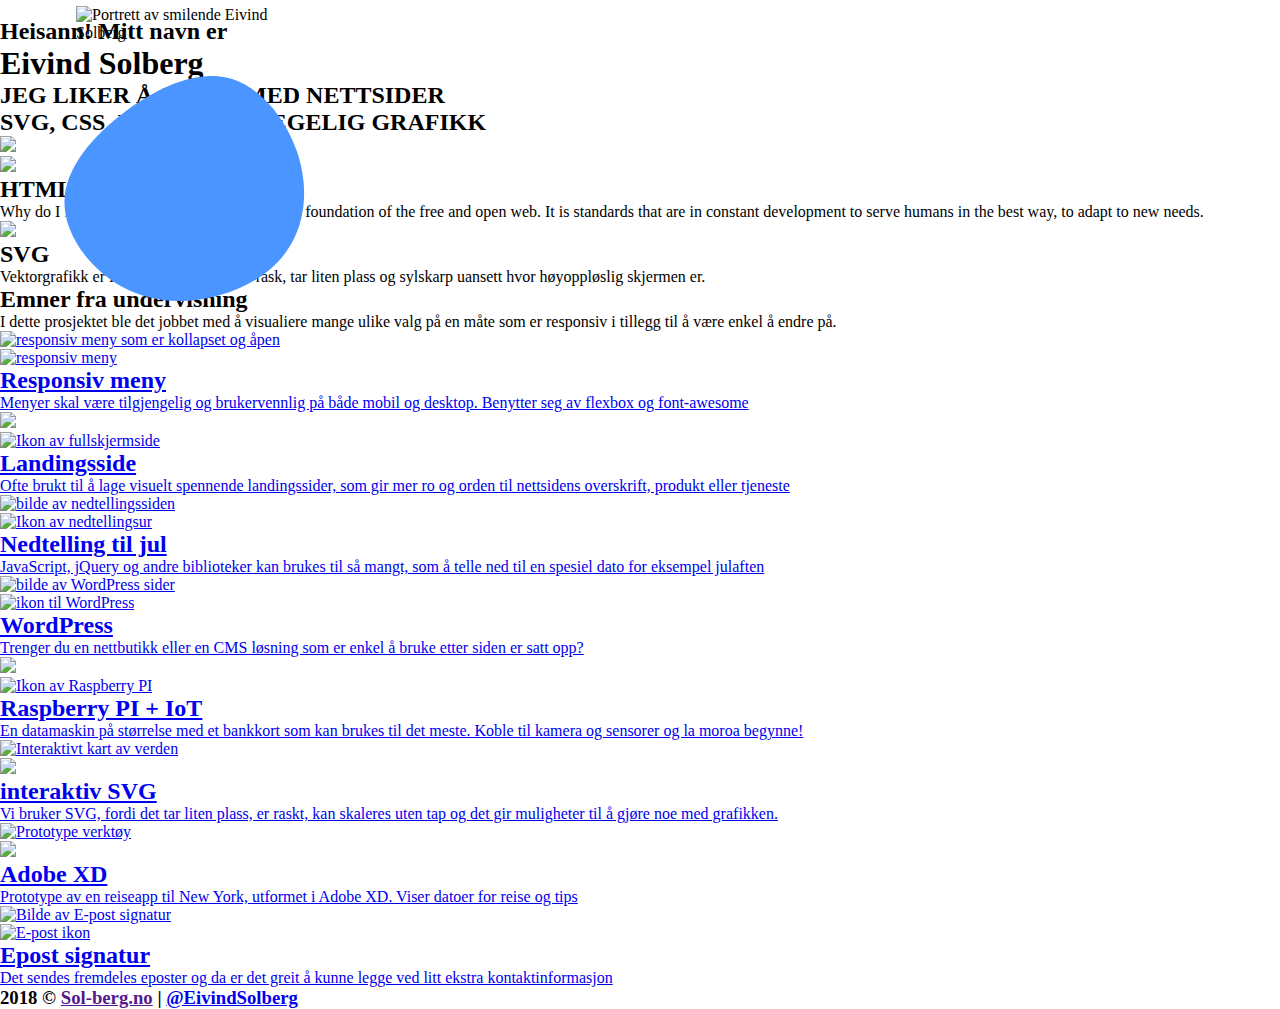
==== index.html @ c753e9f0 "Add files via upload" ====
<!DOCTYPE html>
<!--[if lt IE 7]>      <html class="no-js lt-ie9 lt-ie8 lt-ie7"> <![endif]-->
<!--[if IE 7]>         <html class="no-js lt-ie9 lt-ie8"> <![endif]-->
<!--[if IE 8]>         <html class="no-js lt-ie9"> <![endif]-->
<!--[if gt IE 8]><!-->

<html lang="nb" class="no-js">
<!--<![endif]-->

<head>
    <meta charset="utf-8">
    <meta http-equiv="X-UA-Compatible" content="IE=edge,chrome=1">
    <title>Sol-berg</title>

    <meta name="description" content="Sol-berg - digital designer">
    <meta name="viewport" content="width=device-width, initial-scale=1">


    <!--  Essential META Tags for open graph -->

    <meta property="og:title" content="Sol-Berg">
    <meta property="og:description"
        content="På denne siden finner du informasjon om hvem Eivind Solberg er og hva han brenner for">
    <meta property="og:image" content="sol_berg_logo.png">
    <meta property="og:url" content="http://sol-berg.no">
    <meta name="twitter:card" content="summary_large_image">


    <!-- Hotjar Tracking Code for https://sol-berg.no -->
    <script>
        (function (h, o, t, j, a, r) {
            h.hj = h.hj || function () {
                (h.hj.q = h.hj.q || []).push(arguments)
            };
            h._hjSettings = {
                hjid: 2145072,
                hjsv: 6
            };
            a = o.getElementsByTagName('head')[0];
            r = o.createElement('script');
            r.async = 1;
            r.src = t + h._hjSettings.hjid + j + h._hjSettings.hjsv;
            a.appendChild(r);
        })(window, document, 'https://static.hotjar.com/c/hotjar-', '.js?sv=');
    </script>

    <!-- Global site tag (gtag.js) - Google Analytics -->
    <script async src="https://www.googletagmanager.com/gtag/js?id=G-ZT1J94L8Q9"></script>
    <script>
        window.dataLayer = window.dataLayer || [];

        function gtag() {
            dataLayer.push(arguments);
        }
        gtag('js', new Date());

        gtag('config', 'G-ZT1J94L8Q9');
    </script>


    <!-- For displaying favicon -->
    <link rel="apple-touch-icon" sizes="180x180" href="./apple-touch-icon.png">
    <link rel="icon" type="image/png" sizes="32x32" href="./favicon-32x32.png">
    <link rel="icon" type="image/png" sizes="16x16" href="./favicon-16x16.png">
    <link rel="manifest" href="./site.webmanifest">
    <link rel="mask-icon" href="./safari-pinned-tab.svg" color="#5bbad5">
    <meta name="msapplication-TileColor" content="#2b5797">
    <meta name="theme-color" content="#ffffff">




    <link rel="stylesheet" href="css/normalize.min.css">

    <link href='http://fonts.googleapis.com/css?family=Raleway:100|Open+Sans:400,300' rel='stylesheet' type='text/css'>
    <link href="https://fonts.googleapis.com/css?family=Hammersmith+One|Poppins" rel="stylesheet">

    <link rel="stylesheet" href="css/main.css">
    <link rel="stylesheet" href="flexkort.css">

    <script src="js/vendor/modernizr-2.6.2-respond-1.1.0.min.js"></script>

</head>

<body>
    <!--[if lt IE 7]>
            <p class="browsehappy">You are using an <strong>outdated</strong> browser. Please <a href="http://browsehappy.com/">upgrade your browser</a> to improve your experience.</p>
        <![endif]-->

    <style>
        * {
            margin: 0;
        }


        .background-shape {
            position: absolute;
            display: flex;
            flex-direction: column;
            align-items: center;
            justify-content: center;
            background: #4a95ff;
            width: 25rem;
            height: 25rem;
            clip-path: url(#clip-shape-blob);
        }


        svg {
            width: 100%;
            height: auto;
        }


        .place_the_head {
            position: absolute;
            z-index: 1;
            top: 6px;
            left: 76px;

            width: 237px;
        }


        .secondary_title {
            text-transform: uppercase;

        }
    </style>

    <!-- div we'll use for background shape clip-path scss -->

<picture>
    <!-- <source type="image/webp" srcset="./bilder/head/MG_3976large.webp"> -->
    <img class="place_the_head" 
         srcset="
            ./bilder/head/_MG_3976loading.png 75w,
            ./bilder/head/_MG_3976small.png 187w,
            ./bilder/head/_MG_3976medium.png 247w,
            ./bilder/head/_MG_3976large.png 300w, 
            ./bilder/head/_MG_3976original.png 749w" 

        src="./bilder/head/_MG_3976small.png"
        alt="Portrett av smilende Eivind Solberg">
    </picture>


    <div class="background-shape">
        <picture>
            <source srcset="./bilder/neck/MG_3976large.webp" type="image/webp">
            <img class="place_the_head"
                srcset="
                ./bilder/neck/_MG_3976loading.png 75w,
                ./bilder/neck/_MG_3976small.png 187w,
                ./bilder/neck/_MG_3976medium.png 247w,
                ./bilder/neck/_MG_3976large.png 300w,
                ./bilder/head/_MG_3976original.png 749w"  

                src="./bilder/neck/_MG_3976small.png" 
                alt="">
        </picture>
    </div> <!-- closes the background shape-->

    <!-- SVG -->
    <svg class="shape-blob" width="0" height="0" xmlns="http://www.w3.org/2000/svg">
        <defs>
            <clipPath id="clip-shape-blob" viewbox="0 0 200 200" clipPathUnits="objectBoundingBox"
                transform="scale(0.005 0.005)">
                <path>
                    <animateTransform attributeName="transform" attributeType="XML" type="rotate" from="0 100 100"
                        to="360 100 100" dur="20s" repeatCount="indefinite" />

                    <animate attributeName="d" dur="20s" repeatCount="indefinite"
                        values="M141.2 63.9c9.3 14.8 11.9 31.8 7.7 46.2-4.1 14.4-14.9 26.2-29 34-14 7.8-31.3 11.5-48.6 6.6-17.4-4.9-34.9-18.6-38.1-34.8-3.2-16.2 7.9-35.1 21.5-51C68.2 49.1 84.1 36.3 100 36.2c16 0 32 12.8 41.2 27.7z;
        
                            M140.2 71.9c12 11.2 22 27.9 19 41.7-3.1 13.8-19.3 24.7-36.6 33-17.4 8.2-35.8 13.7-49.6 7.8-13.7-6-22.7-23.5-27.8-42.8-5.1-19.2-6.2-40.2 3.6-50.8 9.8-10.6 30.5-10.9 47.9-8.2 17.4 2.6 31.4 8.2 43.5 19.3z;
                            
                                                                                      
                            M141.2 63.9c9.3 14.8 11.9 31.8 7.7 46.2-4.1 14.4-14.9 26.2-29 34-14 7.8-31.3 11.5-48.6 6.6-17.4-4.9-34.9-18.6-38.1-34.8-3.2-16.2 7.9-35.1 21.5-51C68.2 49.1 84.1 36.3 100 36.2c16 0 32 12.8 41.2 27.7z" />

                </path>
            </clipPath>
        </defs>
    </svg>


    <div id="intro">
        <div class="content">




            <div class="boks">
                <h2>Heisann! Mitt navn er </h2>
                <h1>Eivind Solberg</h1>
                <h2 class="secondary_title">Jeg liker å jobbe med nettsider<br />SVG, CSS, HTML & bevegelig grafikk
                </h2>
            </div>
        </div>
        <div class="pil"><img class="pilned" src="/svg/pil_ned_negativtrom.svg"></div>
    </div> <!-- lukker intro div -->

    <div id="main" class="main-container">
        <div id="project02" class="project">
            <img class="bar" src="../svg/bar.svg" />
            <h2>HTML og CSS</h2>
            <p class="info">Why do I like HTML and CSS? because its the foundation of the free and open web. It is
                standards that are in constant development to serve humans in the best way, to adapt to new needs.</p>
        </div>

        <div id="project01" class="project">
            <img class="hode" src="../bilder_av_eivind/avatar.svg" />
            <h2>SVG</h2>
            <p class="info">
                    <!--I appreciate the small stuff in life. SVG is small in size but powerful, fast and full of potential for
                making great experiences.-->

            Vektorgrafikk er fantastisk siden den er rask, tar liten plass og sylskarp uansett hvor høyoppløslig skjermen er. 
            </p>
        </div>


        <div class="presentasjon">
            <h2>Emner fra undervisning </h2>
            <p>I dette prosjektet ble det jobbet med å visualiere mange ulike valg på en måte som er responsiv i tillegg
                til å være enkel å endre på.</p>
        </div>

        <!-- Alle kortene-->
        <div class="sentrert">
            <!-- Sentrer siden -->
            <section class="allekortene">
                <article class="kort">
                    <a href="kort/hamburgermeny/hamburgermeny.html">
                        <div class="menybilde">
                            <img src="kort/hamburgermeny/meny.png" alt="responsiv meny som er kollapset og åpen">
                            <div class="tekstogikon">
                                <img class="hikon" src="ikoner/meny.svg" alt="responsiv meny">
                            </div>
                            <div class="tekst">
                                <h2 class="overskrift">Responsiv meny</h2>
                                <p class="ptekst">Menyer skal være tilgjengelig og brukervennlig på både mobil og
                                    desktop. Benytter seg av flexbox og font-awesome</p>
                            </div>
                        </div>
                    </a>
                </article>
                <article class="kort">





                    <a href="kort/fullskjerm/poly.html">
                        <div class="menybilde">
                            <img src="kort/fullskjerm/kortbilde/fullskjerm02.png" alt=" ">
                            <div class="tekstogikon">
                                <img class="hikon" src="kort/fullskjerm/fullskjerm.svg" alt="Ikon av fullskjermside">
                            </div>
                            <div class="tekst">
                                <h2 class="overskrift">Landingsside</h2>
                                <p class="ptekst">Ofte brukt til å lage visuelt spennende landingssider, 
                                    som gir mer ro og orden til nettsidens overskrift, 
                                    produkt eller tjeneste</p>
                            </div>
                        </div>
                    </a>





                    
                </article>
                <article class="kort">
                    <a href="kort/nedtelling/nedtelling_jul.html">
                        <div class="menybilde">
                            <img src="kort/nedtelling/nedtelling.png" alt="bilde av nedtellingssiden">


                            <div class="tekstogikon">
                                <img class="hikon" src="kort/nedtelling/nedtelling.svg" alt="Ikon av nedtellingsur">
                            </div>
                            <div class="tekst">
                                <h2 class="overskrift">Nedtelling til jul</h2>
                                <p class="ptekst">JavaScript, jQuery og andre biblioteker kan brukes til så mangt, som å
                                    telle ned til en spesiel dato for eksempel julaften</p>
                            </div>
                        </div>
                    </a>
                </article>
                <article class="kort">
                    <a href="http://elmi.afr.ninja/">
                        <div class="menybilde">
                            <img src="kort/wordpress/wordpress02.png" alt="bilde av WordPress sider">


                            <div class="tekstogikon">
                                <img class="hikon" src="kort/wordpress/wordpress02.svg" alt="ikon til WordPress ">
                            </div>

                            <div class="tekst">
                                <h2 class="overskrift">WordPress</h2>
                                <p class="ptekst">Trenger du en nettbutikk eller en CMS løsning som er enkel å bruke
                                    etter siden er satt opp?</p>
                            </div>
                        </div>
                    </a>
                </article>
                <article class="kort">
                    <a
                        href="https://projects.raspberrypi.org/en/projects?interests%5B%5D=games&technologies%5B%5D=python">
                        <div class="menybilde">
                            <img src="kort/rpi/rpi02.png" alt=" ">
                            <div class="tekstogikon">
                                <img class="hikon" src="kort/rpi/rpi.svg" alt="Ikon av Raspberry PI">
                            </div>
                            <div class="tekst">
                                <h2 class="overskrift">Raspberry PI + IoT</h2>
                                <p class="ptekst">En datamaskin på størrelse med et bankkort som kan brukes til det
                                    meste. Koble til kamera og sensorer og la moroa begynne!</p>
                            </div>
                        </div>
                    </a>
                </article>
                <article class="kort">
                    <a href="kort/svg/svg.html">
                        <div class="menybilde">
                            <img src="kort/svg/kart.png" alt="Interaktivt kart av verden">
                            <div class="tekstogikon">
                                <img class="hikon" src="kort/svg/ai.svg" alt=" ">
                            </div>
                            <div class="tekst">
                                <h2 class="overskrift">interaktiv SVG</h2>
                                <p class="ptekst">Vi bruker SVG, fordi det tar liten plass, er raskt, kan skaleres uten
                                    tap og det gir muligheter til å gjøre noe med grafikken.</p>
                            </div>
                        </div>
                    </a>
                </article>
                <article class="kort">
                    <a href="https://xd.adobe.com/view/c66248aa-a80d-4d5f-951c-1c71256bd1f2">
                        <div class="menybilde">
                            <img src="kort/adobexd/xd02.png" alt="Prototype verktøy">
                            <div class="tekstogikon">
                                <img class="hikon" src="kort/adobexd/adboexd.svg" alt=" ">
                            </div>
                            <div class="tekst">
                                <h2 class="overskrift">Adobe XD</h2>
                                <p class="ptekst">Prototype av en reiseapp til New York, utformet i Adobe XD. Viser
                                    datoer for reise og tips </p>
                            </div>
                        </div>
                    </a>
                </article>
                <article class="kort">
                    <a href="kort/epost/epost.html">
                        <div class="menybilde">
                            <img src="kort/epost/meny.png" alt="Bilde av E-post signatur">
                            <div class="tekstogikon">
                                <img class="hikon" src="kort/epost/epost.svg" alt="E-post ikon">
                            </div>
                            <div class="tekst">
                                <h2 class="overskrift">Epost signatur</h2>
                                <p class="ptekst">Det sendes fremdeles eposter og da er det greit å kunne legge ved litt
                                    ekstra kontaktinformasjon</p>
                            </div>
                        </div>
                    </a>
                </article>
            </section>
        </div>



    </div> <!-- #main-container -->

    <div class="footer-container">
        <footer class="wrapper">
            <h3>2018 &copy; <a href="" target="_blank">Sol-berg.no</a> | <a href="https://twitter.com/EivindSolberg"
                    target="_blank">@EivindSolberg</a></h3>
        </footer>
    </div>

    <script src="https://ajax.googleapis.com/ajax/libs/jquery/1.11.2/jquery.min.js"></script>
    <script>
        window.jQuery || document.write('<script src="js/vendor/jquery-1.11.2.min.js"><\/script>')
    </script>

    <script src="https://cdnjs.cloudflare.com/ajax/libs/ScrollMagic/2.0.5/ScrollMagic.min.js"></script>
    <script src="https://cdnjs.cloudflare.com/ajax/libs/ScrollMagic/2.0.5/plugins/debug.addIndicators.min.js"></script>



    <script src="js/main.js"></script>



</body>

</html>
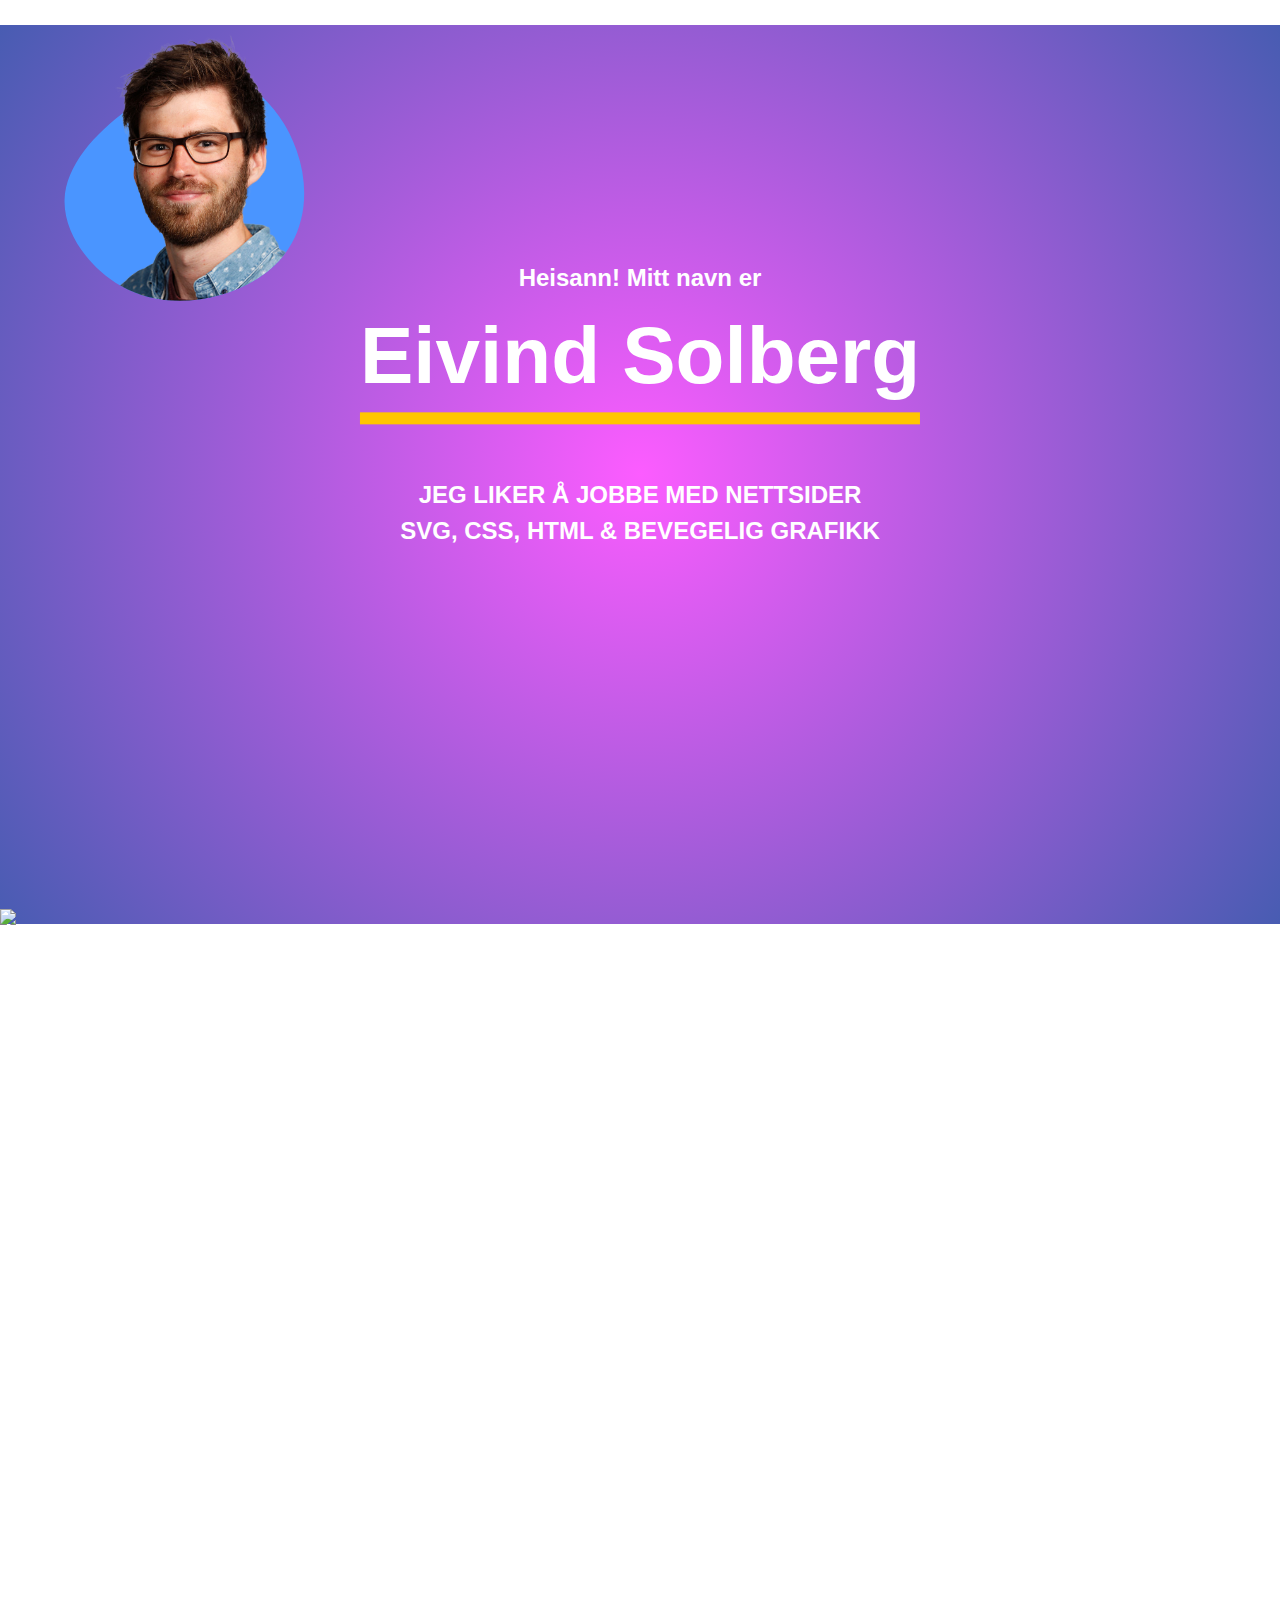
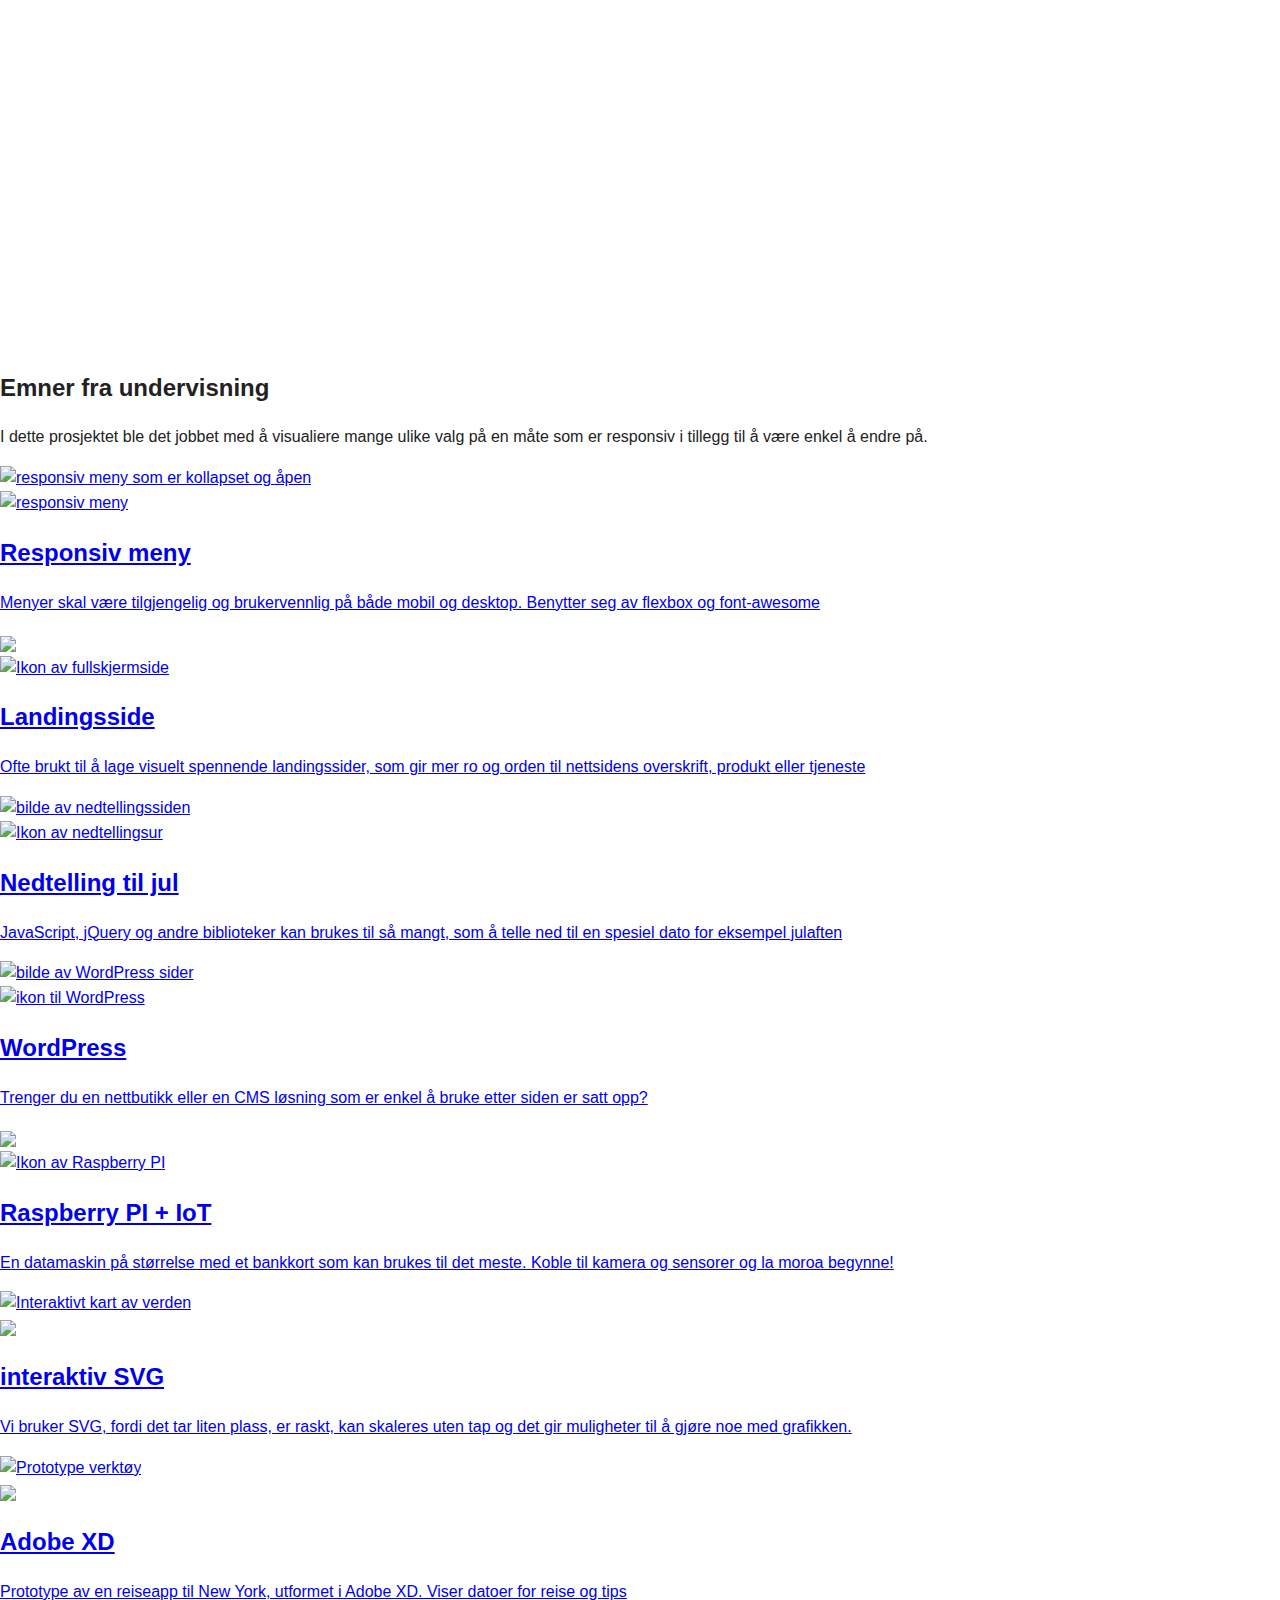
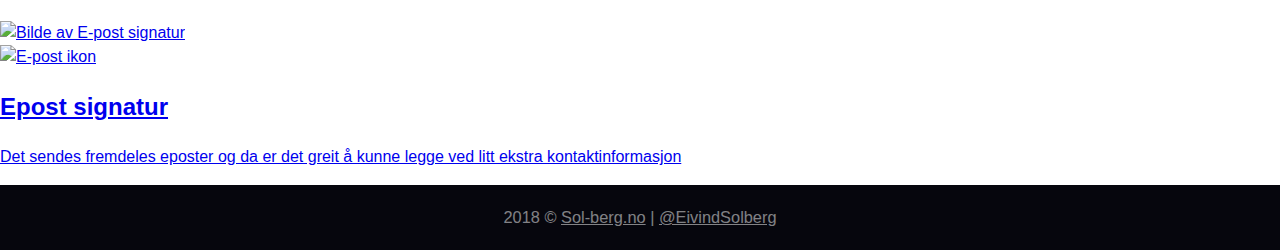
==== commit a4c7c6d0: "change filenames and path to imagess" ====
--- a/index.html
+++ b/index.html
@@ -134,13 +134,13 @@
     <!-- <source type="image/webp" srcset="./bilder/head/MG_3976large.webp"> -->
     <img class="place_the_head" 
          srcset="
-            ./bilder/head/_MG_3976loading.png 75w,
-            ./bilder/head/_MG_3976small.png 187w,
-            ./bilder/head/_MG_3976medium.png 247w,
-            ./bilder/head/_MG_3976large.png 300w, 
-            ./bilder/head/_MG_3976original.png 749w" 
-
-        src="./bilder/head/_MG_3976small.png"
+            ./bilder/head/MG_3976loading.png 75w,
+            ./bilder/head/MG_3976small.png 187w,
+            ./bilder/head/MG_3976medium.png 247w,
+            ./bilder/head/MG_3976large.png 300w, 
+            ./bilder/head/MG_3976original.png 749w" 
+
+        src="./bilder/head/MG_3976small.png"
         alt="Portrett av smilende Eivind Solberg">
     </picture>
 
@@ -150,13 +150,13 @@
             <source srcset="./bilder/neck/MG_3976large.webp" type="image/webp">
             <img class="place_the_head"
                 srcset="
-                ./bilder/neck/_MG_3976loading.png 75w,
-                ./bilder/neck/_MG_3976small.png 187w,
-                ./bilder/neck/_MG_3976medium.png 247w,
-                ./bilder/neck/_MG_3976large.png 300w,
-                ./bilder/head/_MG_3976original.png 749w"  
-
-                src="./bilder/neck/_MG_3976small.png" 
+                ./bilder/neck/MG_3976loading.png 75w,
+                ./bilder/neck/MG_3976small.png 187w,
+                ./bilder/neck/MG_3976medium.png 247w,
+                ./bilder/neck/MG_3976large.png 300w,
+                ./bilder/head/MG_3976original.png 749w"  
+
+                src="./bilder/neck/MG_3976small.png" 
                 alt="">
         </picture>
     </div> <!-- closes the background shape-->
--- a/css/main.css
+++ b/css/main.css
@@ -0,0 +1,349 @@
+/*! HTML5 Boilerplate v4.3.0 | MIT License | http://h5bp.com/ */
+
+
+:root {
+    
+    --yellow: #ffc600;
+    --black: #111;
+}
+
+
+html,
+button,
+input,
+select,
+textarea {
+    color: #222;
+}
+
+html {
+    font-size: 1em;
+    line-height: 1.4;
+}
+
+::-moz-selection {
+    background: #b3d4fc;
+    text-shadow: none;
+}
+
+::selection {
+    background: #b3d4fc;
+    text-shadow: none;
+}
+
+hr {
+    display: block;
+    height: 1px;
+    border: 0;
+    border-top: 1px solid #ccc;
+    margin: 1em 0;
+    padding: 0;
+}
+
+audio,
+canvas,
+img,
+video {
+    vertical-align: middle;
+}
+
+fieldset {
+    border: 0;
+    margin: 0;
+    padding: 0;
+}
+
+textarea {
+    resize: vertical;
+}
+
+.browsehappy {
+    margin: 0.2em 0;
+    background: #ccc;
+    color: #000;
+    padding: 0.2em 0;
+}
+
+
+
+
+
+body {
+    font: 16px/1.5 Helvetica, Helvetica Neue, Arial;
+}
+
+.wrapper {
+    width: 90%;
+    margin: 0 5%;
+}
+
+
+h1{
+    font-size: 5em;
+    font-family: Helvetica, Helvetica Neue, Arial;
+    padding-bottom: .2em;
+    border-bottom: 0.15em solid var(--yellow);
+    margin-top: 0;
+    line-height: 1;
+    
+}
+
+
+
+#intro {
+    height: 100vh;
+    background: radial-gradient(circle, #fc5cff 0%, #485CB2 100%);
+    
+    text-align: center;
+    color: #fff;
+}
+
+.pilned{
+       width:100%;
+       height: auto;
+                }
+
+.pil{
+    display: flex;
+    border-top: solid 1px white;
+    height: 100vh;
+    flex-direction: column;
+    flex: 1 0 auto;
+    justify-content: flex-end;
+}
+
+#intro .content {
+    position: absolute;
+    top: 45%;
+    left: 50%;
+    transform: translate(-50%, -50%);
+}
+
+.project {
+    text-align: center;
+    padding: 80px 0;
+    border-bottom: 1px #ebebeb solid;
+    opacity: 0;
+    transform: translateY(150px);     
+    transition: all 0.5s ease-out; 
+}
+
+.project.fade-in{
+    opacity: 1;
+    transform: translateY(0px); 
+    transform: translateX(0px); 
+}
+
+.bar{width: 50%;
+    margin: 0 auto;
+     -webkit-transition: all 250ms cubic-bezier(0.68, -0.55, 0.27, 1.55);
+    transition: all 250ms cubic-bezier(0.68, -0.55, 0.265, 1.55);       
+}
+
+ .bar:hover {
+       width: 60%;
+    -webkit-transform: rotate(4deg);
+    transform: rotate(4deg);
+  }
+
+
+
+.project>img {
+    width: 380px;
+    height: 180px;
+}
+.project p {
+    max-width: 300px;
+    margin: 0 auto;
+    color: #294D67;
+}
+#project01 h2 {
+    color: #3DB3CE;
+}
+#project02 h2 {
+    color: #75C695;
+}
+#project03 h2 {
+    color: #F5876F;
+}
+
+/* =Footer */
+.footer-container {
+    text-align: center;
+    font-size: 14px;
+    color: rgba(255, 255, 255, 0.5);
+    background-color: #06060d; 
+}
+.footer-container .wrapper {
+    width: 80%;
+    max-width: none;
+    margin: 0 10%; 
+}
+.footer-container h3 {
+    margin: 0;
+    padding: 20px 0;
+    font-weight: normal; 
+}
+.footer-container a {
+    color: rgba(255, 255, 255, 0.5); 
+}
+
+
+/* ==========================================================================
+   Media Queries
+   ========================================================================== */
+
+@media only screen and (min-width: 480px) {
+    /* =General */
+
+    /* =Header */
+
+    /* =Footer */
+}
+
+@media only screen and (min-width: 768px) {
+    /* =General */
+
+    /* =Header */
+
+    /* =Footer */
+}
+
+@media only screen and (min-width: 1140px) {
+    /* =General */
+
+    /* =Header */
+
+    /* =Footer */
+}
+
+/* ==========================================================================
+   Helper classes
+   ========================================================================== */
+
+.ir {
+    background-color: transparent;
+    border: 0;
+    overflow: hidden;
+    *text-indent: -9999px;
+}
+
+.ir:before {
+    content: "";
+    display: block;
+    width: 0;
+    height: 150%;
+}
+
+.hidden {
+    display: none !important;
+    visibility: hidden;
+}
+
+.visuallyhidden {
+    border: 0;
+    clip: rect(0 0 0 0);
+    height: 1px;
+    margin: -1px;
+    overflow: hidden;
+    padding: 0;
+    position: absolute;
+    width: 1px;
+}
+
+.visuallyhidden.focusable:active,
+.visuallyhidden.focusable:focus {
+    clip: auto;
+    height: auto;
+    margin: 0;
+    overflow: visible;
+    position: static;
+    width: auto;
+}
+
+.invisible {
+    visibility: hidden;
+}
+
+.clearfix:before,
+.clearfix:after {
+    content: " ";
+    display: table;
+}
+
+.clearfix:after {
+    clear: both;
+}
+
+.clearfix {
+    *zoom: 1;
+}
+
+/* ==========================================================================
+   Print styles
+   ========================================================================== */
+
+@media print {
+    * {
+        background: transparent !important;
+        color: #000 !important;
+        box-shadow: none !important;
+        text-shadow: none !important;
+    }
+
+    a,
+    a:visited {
+        text-decoration: underline;
+    }
+
+    a[href]:after {
+        content: " (" attr(href) ")";
+    }
+
+    abbr[title]:after {
+        content: " (" attr(title) ")";
+    }
+
+    .ir a:after,
+    a[href^="javascript:"]:after,
+    a[href^="#"]:after {
+        content: "";
+    }
+
+    pre,
+    blockquote {
+        border: 1px solid #999;
+        page-break-inside: avoid;
+    }
+
+    thead {
+        display: table-header-group;
+    }
+
+    tr,
+    img {
+        page-break-inside: avoid;
+    }
+
+    img {
+        max-width: 100% !important;
+    }
+
+    @page {
+        margin: 0.5cm;
+    }
+
+    p,
+    h2,
+    h3 {
+        orphans: 3;
+        widows: 3;
+    }
+
+    h2,
+    h3 {
+        page-break-after: avoid;
+    }
+}
+
+/* Thanks to Petr Tichy - ihatetomatoes.net ScrollMagic Class */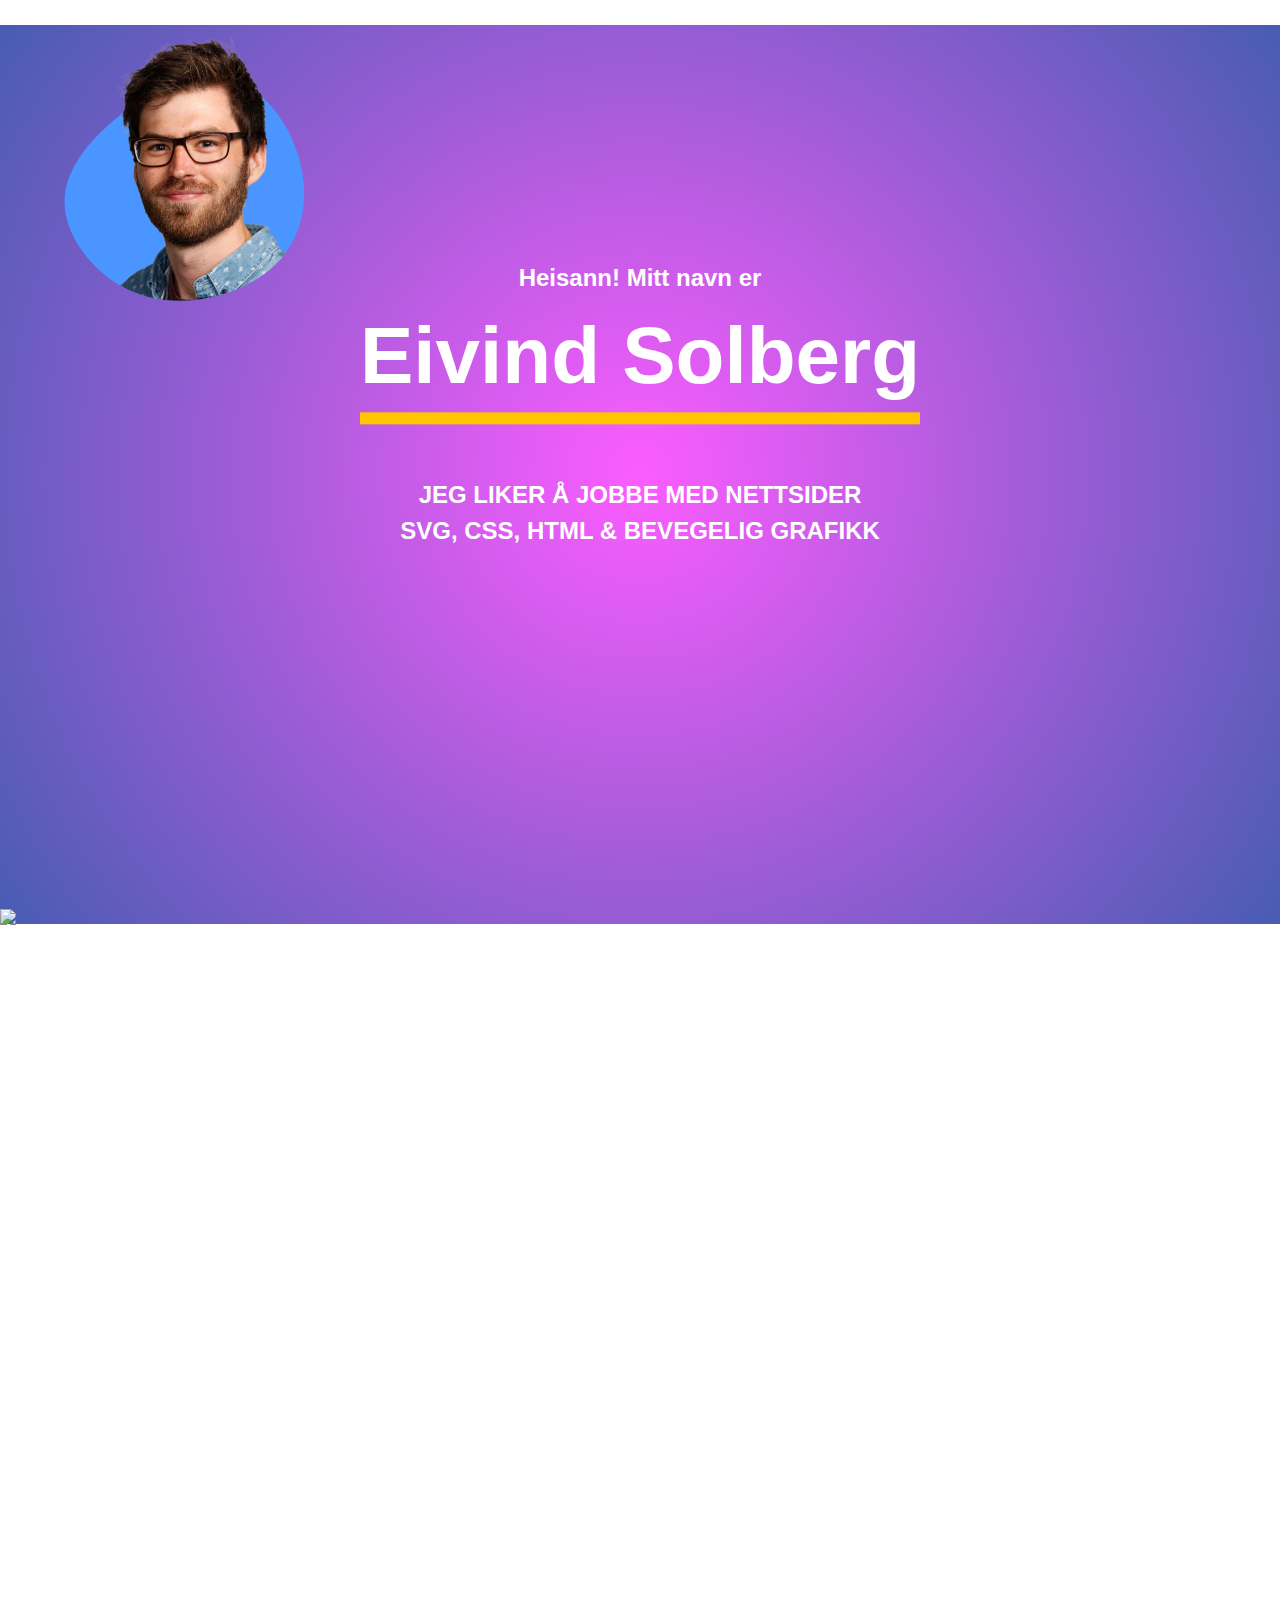
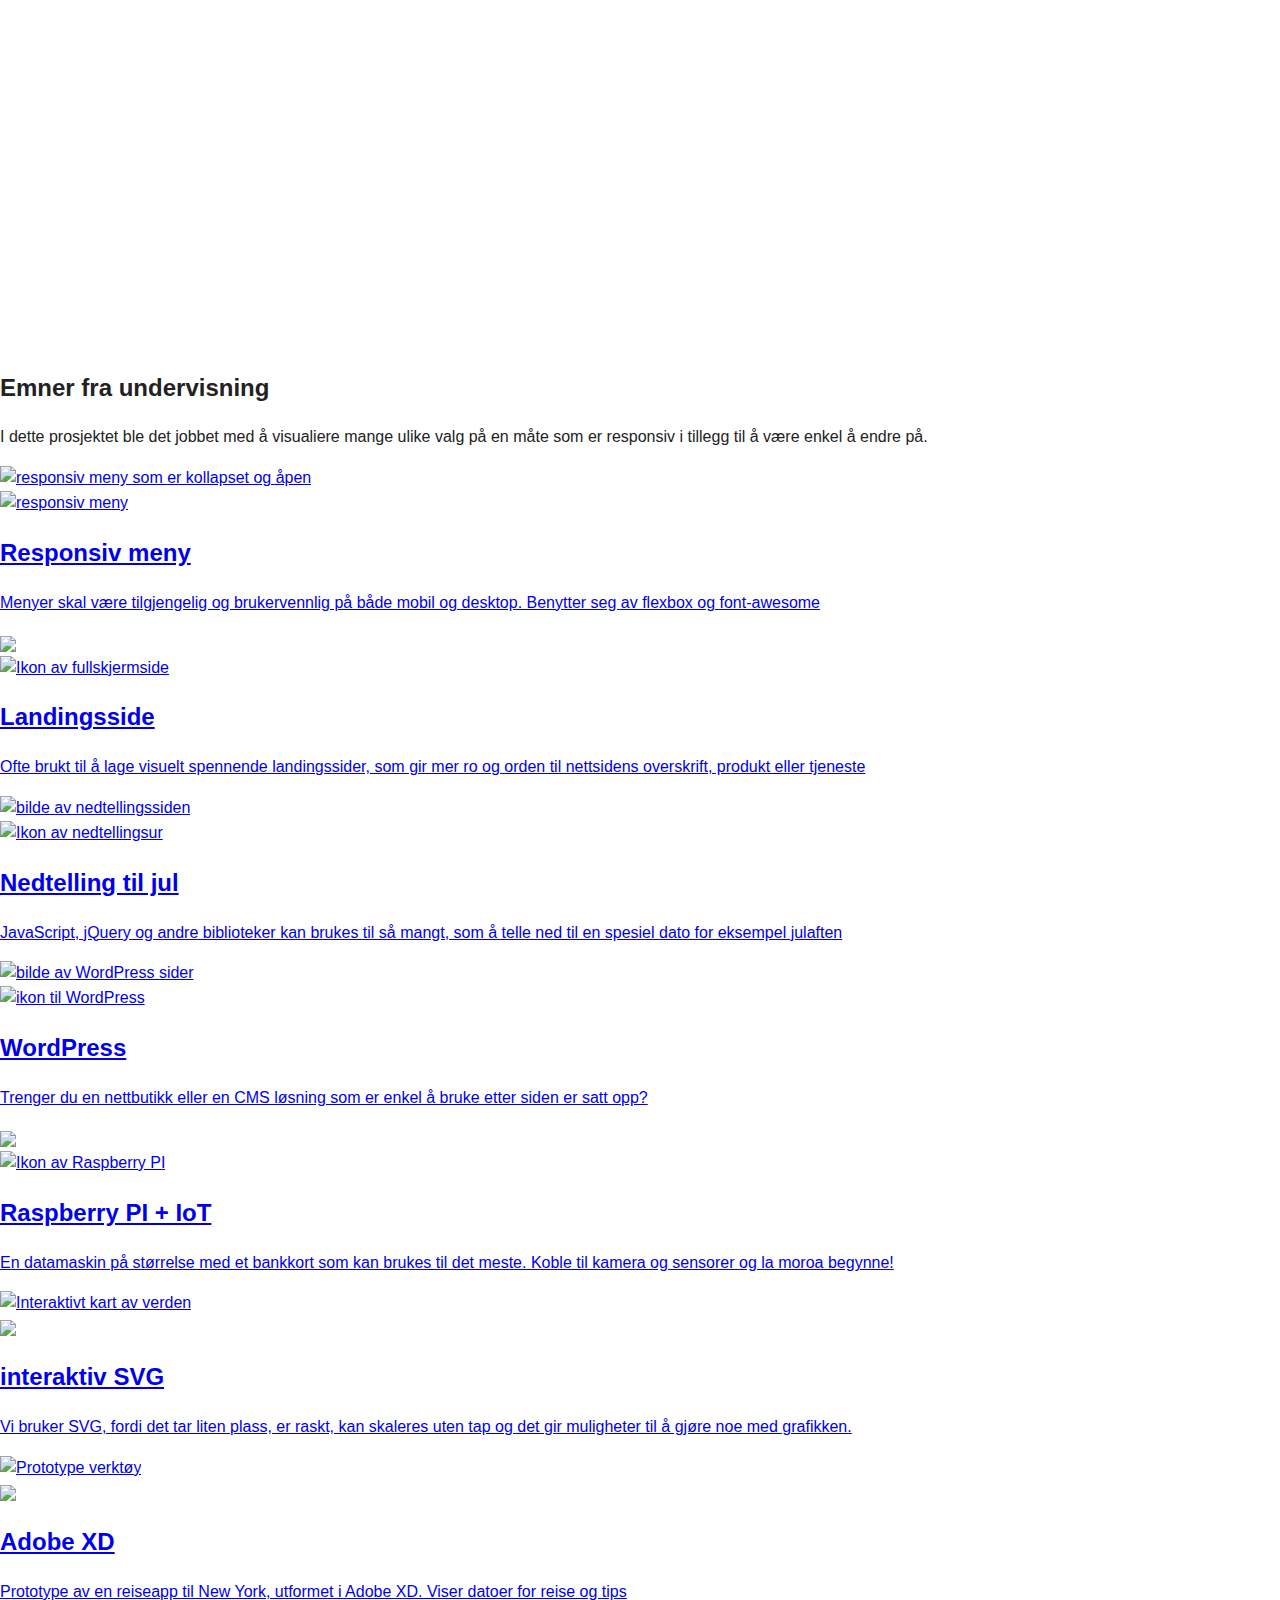
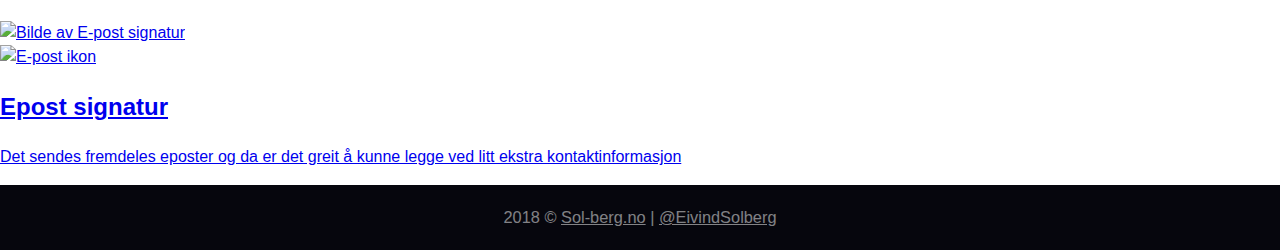
==== commit a5806150: "changed image code" ====
--- a/index.html
+++ b/index.html
@@ -131,17 +131,17 @@
     <!-- div we'll use for background shape clip-path scss -->
 
 <picture>
-    <!-- <source type="image/webp" srcset="./bilder/head/MG_3976large.webp"> -->
-    <img class="place_the_head" 
+    <!-- <source class="place_the_head" type="image/webp" srcset="./bilder/head/MG_3976large.webp"> -->
+    <source class="place_the_head" 
          srcset="
             ./bilder/head/MG_3976loading.png 75w,
             ./bilder/head/MG_3976small.png 187w,
             ./bilder/head/MG_3976medium.png 247w,
             ./bilder/head/MG_3976large.png 300w, 
-            ./bilder/head/MG_3976original.png 749w" 
-
-        src="./bilder/head/MG_3976small.png"
-        alt="Portrett av smilende Eivind Solberg">
+            ./bilder/head/MG_3976original.png 749w" >
+
+
+      <img class="place_the_head"  src="./bilder/head/MG_3976small.png" alt="Portrett av smilende Eivind Solberg">
     </picture>
 
 
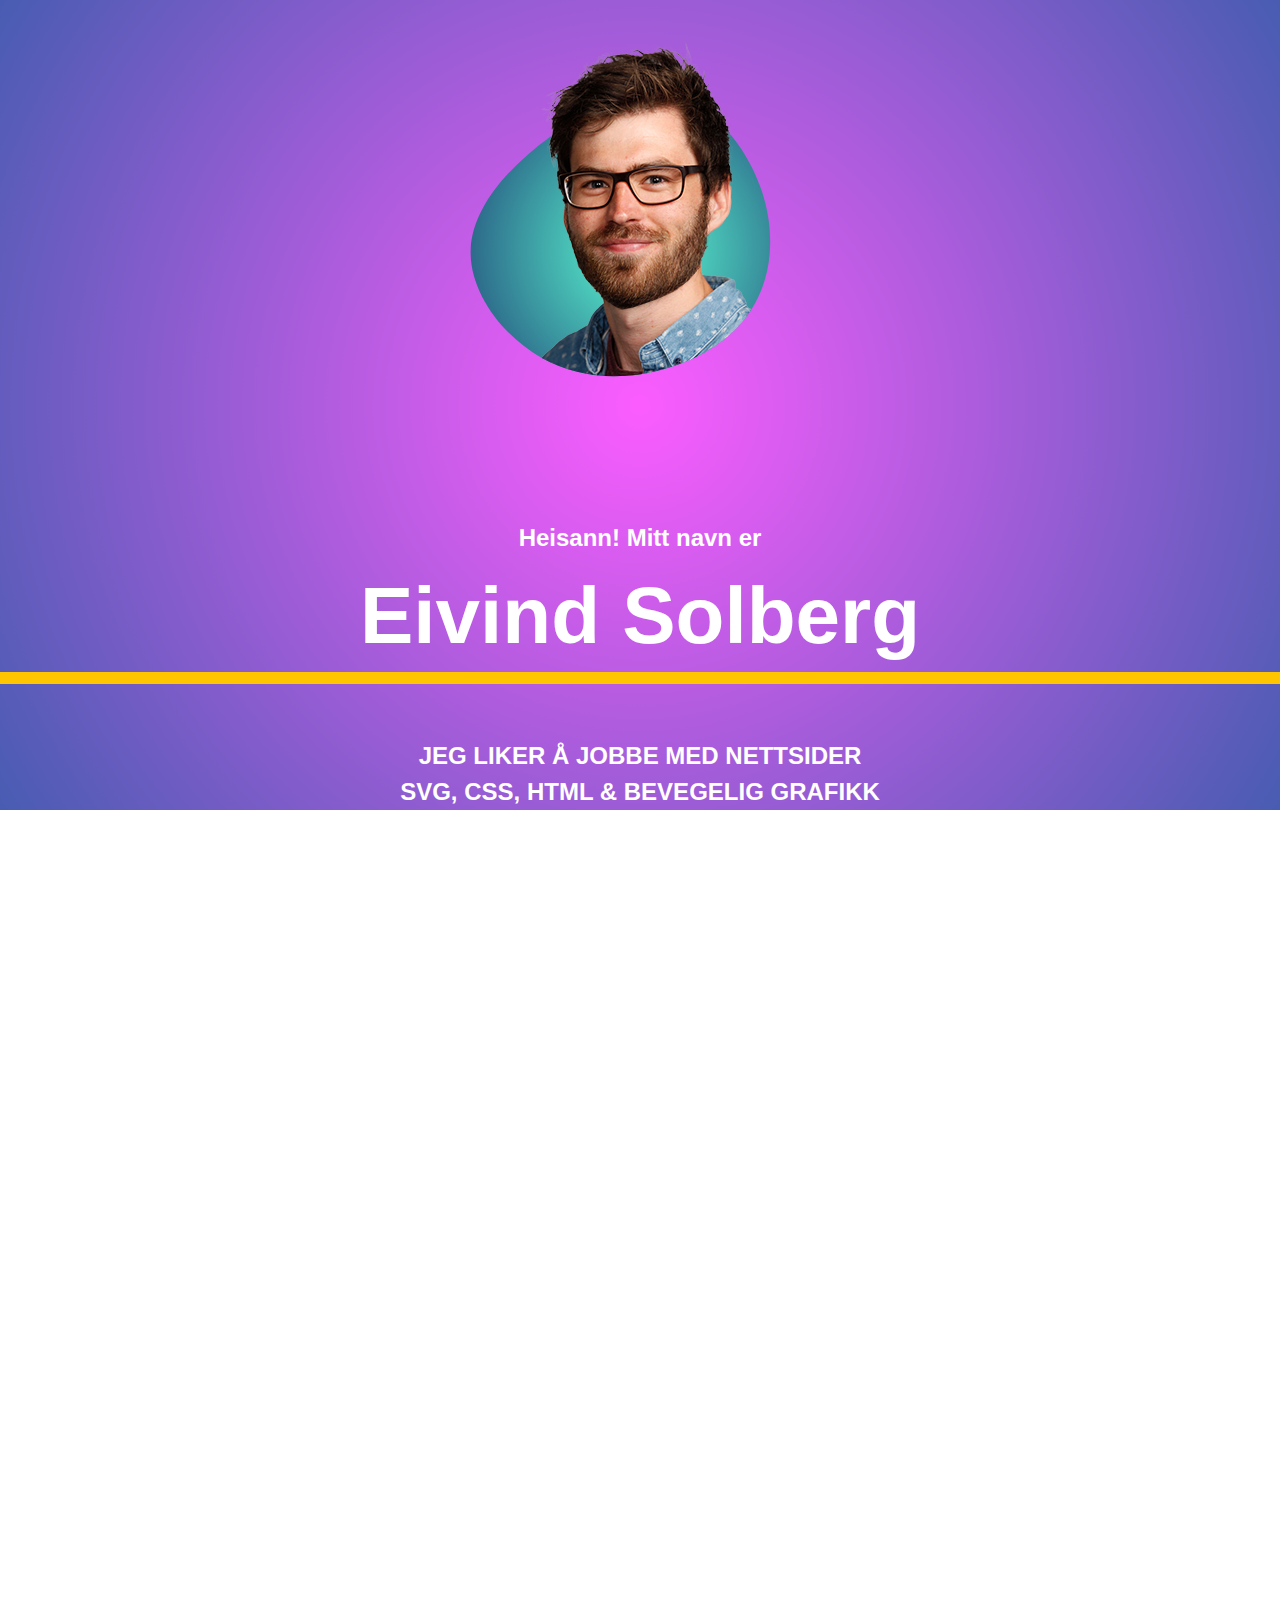
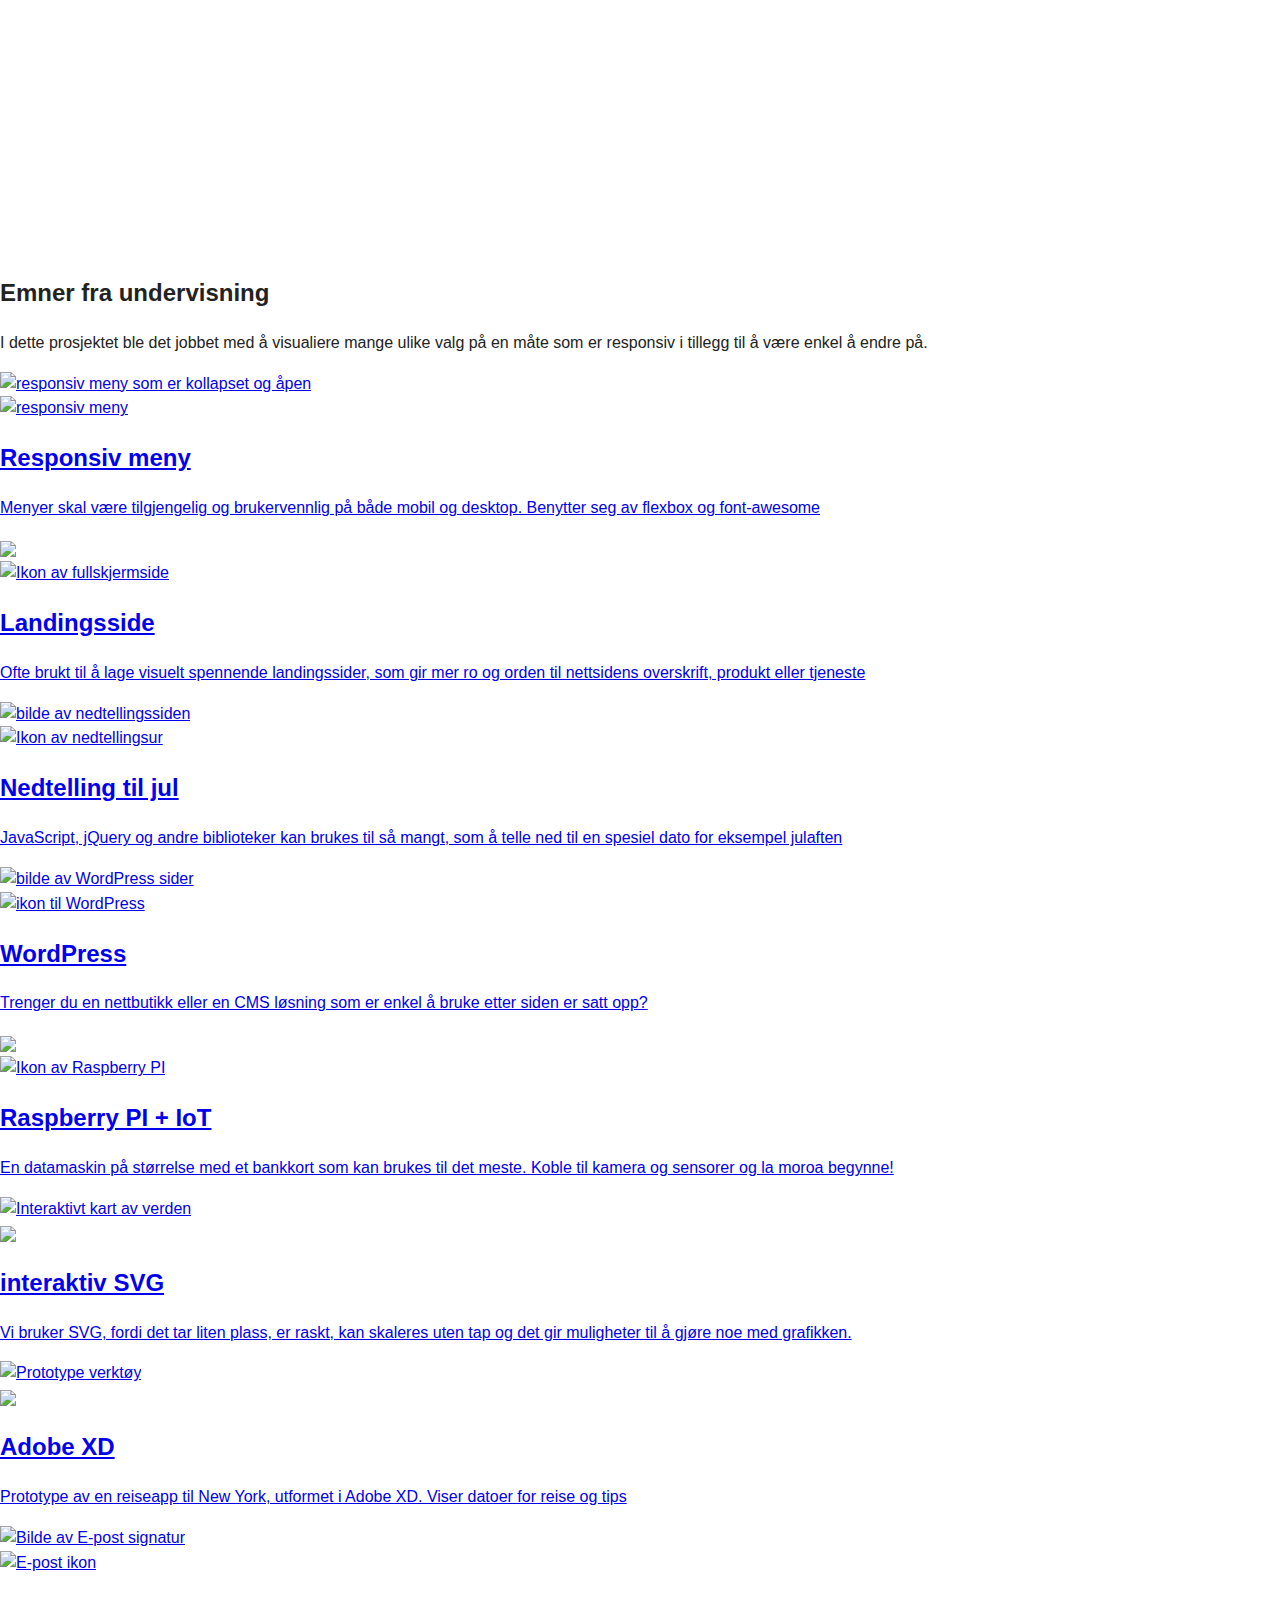
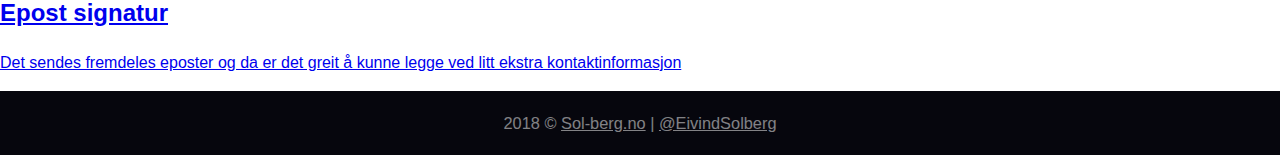
==== commit 7d155fb6: "adjust the header section" ====
--- a/index.html
+++ b/index.html
@@ -92,23 +92,43 @@
             margin: 0;
         }
 
-
-        .background-shape {
-            position: absolute;
-            display: flex;
-            flex-direction: column;
-            align-items: center;
-            justify-content: center;
-            background: #4a95ff;
-            width: 25rem;
-            height: 25rem;
-            clip-path: url(#clip-shape-blob);
+        html{
+            scroll-behavior: smooth;
+        }
+
+        .introduction {
+    min-height: 80vh;
+    background: radial-gradient(circle, #fc5cff 0%, #485CB2 100%);
+    
+    text-align: center;
+    color: #fff;
+}
+
+        .introduction__portrait {
+            position: relative;
+
+            width: 400px;
+            min-height: 400px;
+            margin: 0 auto 120px auto;
+
         }
 
 
         svg {
             width: 100%;
             height: auto;
+          
+        }
+
+        .background-shape {
+            position: absolute;
+            right: -50px;
+            top: 0px;
+            background: radial-gradient(circle, #5cffd4 0%, #172668 70%);
+            width: 500px;
+            height: 500px;
+            clip-path: url(#clip-shape-blob);
+       
         }
 
 
@@ -116,91 +136,164 @@
             position: absolute;
             z-index: 1;
             top: 6px;
-            left: 76px;
-
+            left: 50px;
             width: 237px;
         }
+
+  
 
 
         .secondary_title {
             text-transform: uppercase;
-
-        }
+        }
+
+
+        .jump-to-content {
+  text-align: center;
+  position: fixed;
+  left: 50%;
+  top: -100%;
+  background-color: #fff;
+  font-size: 1.5rem;
+  padding: 6rem 3rem 3rem;
+  z-index: 1000;
+  transition: top .5s ease-in-out, box-shadow 5s ease-in-out;
+  transform: translate(-50%, 0);
+  box-shadow: 0 0 1rem rgba(0, 0, 238, 0.2);
+  background-image: url([data-uri]);
+  background-size: 3rem;
+  background-repeat: no-repeat;
+  background-position: center 2rem;
+  border: 2px solid #0000EE;
+  border-radius: 4px;
+  text-decoration: none; }
+  .jump-to-content:active, .jump-to-content:focus {
+    top: 5%;
+    box-shadow: 0 0 18rem #0000ee;
+    outline: none; }
+
+
+  /*  Utility and helper classes
+   ========================================================================== */
+/*
+ * Hide visually and from screen readers
+ */
+.hidden {
+  display: none !important; }
+
+/*
+ * Hide only visually, but have it available for screen readers:
+ * http://snook.ca/archives/html_and_css/hiding-content-for-accessibility
+ */
+.visuallyhidden {
+  border: 0;
+  clip: rect(0 0 0 0);
+  height: 1px;
+  margin: -1px;
+  overflow: hidden;
+  padding: 0;
+  position: absolute;
+  width: 1px; }
+
+/*
+ * Extends the .visuallyhidden class to allow the element
+ * to be focusable when navigated to via the keyboard:
+ * https://www.drupal.org/node/897638
+ */
+.visuallyhidden.focusable:active,
+.visuallyhidden.focusable:focus {
+  clip: auto;
+  height: auto;
+  margin: 0;
+  overflow: visible;
+  position: static;
+  width: auto; }
+    
     </style>
 
-    <!-- div we'll use for background shape clip-path scss -->
-
-<picture>
-    <!-- <source class="place_the_head" type="image/webp" srcset="./bilder/head/MG_3976large.webp"> -->
-    <source class="place_the_head" 
-         srcset="
+
+
+    <a class="jump-to-content" href="#main-content">Skip to main content</a>
+    <nav>
+
+
+    </nav>
+<header class="introduction">
+   
+        <!-- div we'll use for background shape clip-path scss -->
+        <figure width="500px" height="500px" class="introduction__portrait">
+            <picture class="place_the_head">
+                <!-- the picture tag lets the browser choose the optimal image type for best performance  -->
+
+                <source srcset="./bilder/head/MG_3976large.webp" type="image/webp">
+                <source srcset="
             ./bilder/head/MG_3976loading.png 75w,
             ./bilder/head/MG_3976small.png 187w,
             ./bilder/head/MG_3976medium.png 247w,
             ./bilder/head/MG_3976large.png 300w, 
-            ./bilder/head/MG_3976original.png 749w" >
-
-
-      <img class="place_the_head"  src="./bilder/head/MG_3976small.png" alt="Portrett av smilende Eivind Solberg">
-    </picture>
-
-
-    <div class="background-shape">
-        <picture>
-            <source srcset="./bilder/neck/MG_3976large.webp" type="image/webp">
-            <img class="place_the_head"
-                srcset="
+            ./bilder/head/MG_3976original.png 749w">
+                <img src="./bilder/head/MG_3976small.png" alt="Portrett av smilende Eivind Solberg">
+            </picture>
+
+
+            <div class="background-shape">
+                <!-- The background shape uses the SVG as a clip path
+                The wrapping of the neck is so that the head is on top breaking out of the animating blob.
+        -->
+
+                <picture>
+                    <source srcset="./bilder/neck/MG_3976large.webp" type="image/webp">
+                    <source srcset="
                 ./bilder/neck/MG_3976loading.png 75w,
                 ./bilder/neck/MG_3976small.png 187w,
                 ./bilder/neck/MG_3976medium.png 247w,
                 ./bilder/neck/MG_3976large.png 300w,
-                ./bilder/head/MG_3976original.png 749w"  
-
-                src="./bilder/neck/MG_3976small.png" 
-                alt="">
-        </picture>
-    </div> <!-- closes the background shape-->
-
-    <!-- SVG -->
-    <svg class="shape-blob" width="0" height="0" xmlns="http://www.w3.org/2000/svg">
-        <defs>
-            <clipPath id="clip-shape-blob" viewbox="0 0 200 200" clipPathUnits="objectBoundingBox"
-                transform="scale(0.005 0.005)">
-                <path>
-                    <animateTransform attributeName="transform" attributeType="XML" type="rotate" from="0 100 100"
-                        to="360 100 100" dur="20s" repeatCount="indefinite" />
-
-                    <animate attributeName="d" dur="20s" repeatCount="indefinite"
-                        values="M141.2 63.9c9.3 14.8 11.9 31.8 7.7 46.2-4.1 14.4-14.9 26.2-29 34-14 7.8-31.3 11.5-48.6 6.6-17.4-4.9-34.9-18.6-38.1-34.8-3.2-16.2 7.9-35.1 21.5-51C68.2 49.1 84.1 36.3 100 36.2c16 0 32 12.8 41.2 27.7z;
+                ./bilder/neck/MG_3976original.png 749w">
+
+                    <img src="./bilder/neck/MG_3976small.png" alt="">
+                    <!-- the alt tag is empty because it is one picture with several parts
+                    https://medium.com/@elad/a-complete-guide-for-responsive-images-b13db359c6c7 -->
+                </picture>
+            </div> <!-- closes the background shape-->
+
+            <!-- SVG -->
+            <svg class="shape-blob" width="0" height="0" xmlns="http://www.w3.org/2000/svg">
+                <defs>
+                    <clipPath id="clip-shape-blob" viewbox="0 0 200 200" clipPathUnits="objectBoundingBox"
+                        transform="scale(0.005 0.005)">
+                        <path>
+                            <animateTransform attributeName="transform" attributeType="XML" type="rotate"
+                                from="0 100 100" to="360 100 100" dur="20s" repeatCount="indefinite" />
+
+                            <animate attributeName="d" dur="20s" repeatCount="indefinite"
+                                values="M141.2 63.9c9.3 14.8 11.9 31.8 7.7 46.2-4.1 14.4-14.9 26.2-29 34-14 7.8-31.3 11.5-48.6 6.6-17.4-4.9-34.9-18.6-38.1-34.8-3.2-16.2 7.9-35.1 21.5-51C68.2 49.1 84.1 36.3 100 36.2c16 0 32 12.8 41.2 27.7z;
         
                             M140.2 71.9c12 11.2 22 27.9 19 41.7-3.1 13.8-19.3 24.7-36.6 33-17.4 8.2-35.8 13.7-49.6 7.8-13.7-6-22.7-23.5-27.8-42.8-5.1-19.2-6.2-40.2 3.6-50.8 9.8-10.6 30.5-10.9 47.9-8.2 17.4 2.6 31.4 8.2 43.5 19.3z;
                             
                                                                                       
                             M141.2 63.9c9.3 14.8 11.9 31.8 7.7 46.2-4.1 14.4-14.9 26.2-29 34-14 7.8-31.3 11.5-48.6 6.6-17.4-4.9-34.9-18.6-38.1-34.8-3.2-16.2 7.9-35.1 21.5-51C68.2 49.1 84.1 36.3 100 36.2c16 0 32 12.8 41.2 27.7z" />
 
-                </path>
-            </clipPath>
-        </defs>
-    </svg>
-
-
-    <div id="intro">
-        <div class="content">
-
-
-
-
-            <div class="boks">
-                <h2>Heisann! Mitt navn er </h2>
-                <h1>Eivind Solberg</h1>
-                <h2 class="secondary_title">Jeg liker å jobbe med nettsider<br />SVG, CSS, HTML & bevegelig grafikk
-                </h2>
+                        </path>
+                    </clipPath>
+                </defs>
+            </svg>
+        </figure>
+
+            <div class="content">
+
+
+
+
+                <div class="boks">
+                    <h2>Heisann! Mitt navn er </h2>
+                    <h1>Eivind Solberg</h1>
+                    <h2 class="secondary_title">Jeg liker å jobbe med nettsider<br />SVG, CSS, HTML & bevegelig grafikk
+                    </h2>
+                </div>
             </div>
-        </div>
-        <div class="pil"><img class="pilned" src="/svg/pil_ned_negativtrom.svg"></div>
-    </div> <!-- lukker intro div -->
-
-    <div id="main" class="main-container">
+        </header>
+        <main id="main-content">
+
         <div id="project02" class="project">
             <img class="bar" src="../svg/bar.svg" />
             <h2>HTML og CSS</h2>
@@ -212,10 +305,11 @@
             <img class="hode" src="../bilder_av_eivind/avatar.svg" />
             <h2>SVG</h2>
             <p class="info">
-                    <!--I appreciate the small stuff in life. SVG is small in size but powerful, fast and full of potential for
+                <!--I appreciate the small stuff in life. SVG is small in size but powerful, fast and full of potential for
                 making great experiences.-->
 
-            Vektorgrafikk er fantastisk siden den er rask, tar liten plass og sylskarp uansett hvor høyoppløslig skjermen er. 
+                Vektorgrafikk er fantastisk siden den er rask, tar liten plass og sylskarp uansett hvor høyoppløslig
+                skjermen er.
             </p>
         </div>
 
@@ -259,8 +353,8 @@
                             </div>
                             <div class="tekst">
                                 <h2 class="overskrift">Landingsside</h2>
-                                <p class="ptekst">Ofte brukt til å lage visuelt spennende landingssider, 
-                                    som gir mer ro og orden til nettsidens overskrift, 
+                                <p class="ptekst">Ofte brukt til å lage visuelt spennende landingssider,
+                                    som gir mer ro og orden til nettsidens overskrift,
                                     produkt eller tjeneste</p>
                             </div>
                         </div>
@@ -270,7 +364,7 @@
 
 
 
-                    
+
                 </article>
                 <article class="kort">
                     <a href="kort/nedtelling/nedtelling_jul.html">
@@ -373,8 +467,8 @@
 
 
 
-    </div> <!-- #main-container -->
-
+
+    </main>
     <div class="footer-container">
         <footer class="wrapper">
             <h3>2018 &copy; <a href="" target="_blank">Sol-berg.no</a> | <a href="https://twitter.com/EivindSolberg"
@@ -382,20 +476,21 @@
         </footer>
     </div>
 
-    <script src="https://ajax.googleapis.com/ajax/libs/jquery/1.11.2/jquery.min.js"></script>
-    <script>
-        window.jQuery || document.write('<script src="js/vendor/jquery-1.11.2.min.js"><\/script>')
-    </script>
-
-    <script src="https://cdnjs.cloudflare.com/ajax/libs/ScrollMagic/2.0.5/ScrollMagic.min.js"></script>
-    <script src="https://cdnjs.cloudflare.com/ajax/libs/ScrollMagic/2.0.5/plugins/debug.addIndicators.min.js"></script>
-
-
-
-    <script src="js/main.js"></script>
+
 
 
 
 </body>
+<script src="https://ajax.googleapis.com/ajax/libs/jquery/1.11.2/jquery.min.js"></script>
+<script>
+    window.jQuery || document.write('<script src="js/vendor/jquery-1.11.2.min.js"><\/script>')
+</script>
+
+<script src="https://cdnjs.cloudflare.com/ajax/libs/ScrollMagic/2.0.5/ScrollMagic.min.js"></script>
+<script src="https://cdnjs.cloudflare.com/ajax/libs/ScrollMagic/2.0.5/plugins/debug.addIndicators.min.js"></script>
+
+
+
+<script src="js/main.js"></script>
 
 </html>--- a/css/main.css
+++ b/css/main.css
@@ -90,13 +90,7 @@
 
 
 
-#intro {
-    height: 100vh;
-    background: radial-gradient(circle, #fc5cff 0%, #485CB2 100%);
-    
-    text-align: center;
-    color: #fff;
-}
+
 
 .pilned{
        width:100%;
@@ -112,12 +106,7 @@
     justify-content: flex-end;
 }
 
-#intro .content {
-    position: absolute;
-    top: 45%;
-    left: 50%;
-    transform: translate(-50%, -50%);
-}
+
 
 .project {
     text-align: center;
